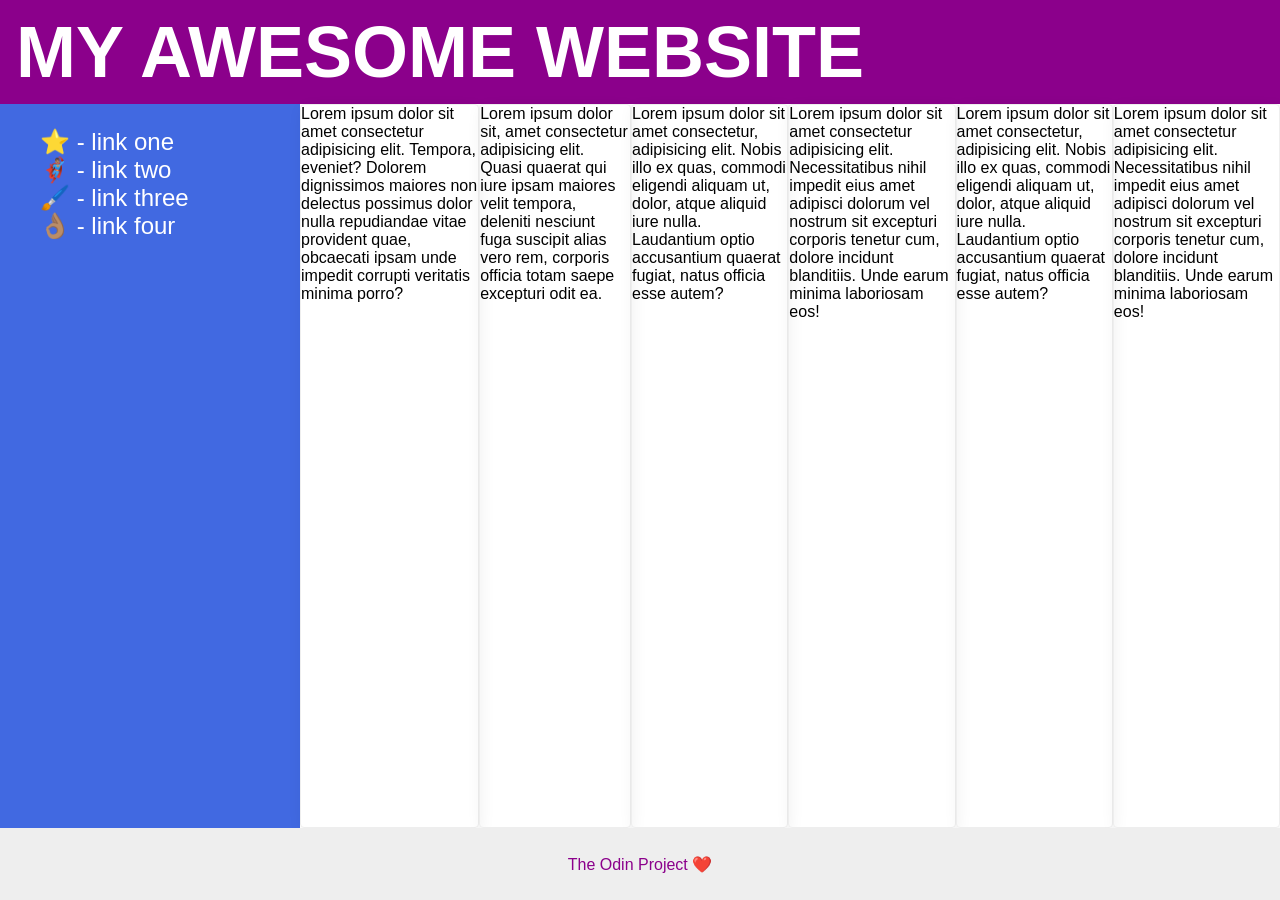
==== flex/07-flex-layout-2/index.html @ 1f619d1e "Add divs to improve layout of content" ====
<!DOCTYPE html>
<html lang="en">
  <head>
    <meta charset="UTF-8">
    <meta http-equiv="X-UA-Compatible" content="IE=edge">
    <meta name="viewport" content="width=device-width, initial-scale=1.0">
    <title>The Holy Grail</title>
    <link rel="stylesheet" href="style.css">
  </head>
  <body>
    <div class="header">
      MY AWESOME WEBSITE
    </div>
    
    <div class="content">
    <div class="sidebar">
      <ul>
        <li><a href="#">⭐ - link one</a></li>
        <li><a href="#">🦸🏽‍♂️ - link two</a></li>
        <li><a href="#">🖌️ - link three</a></li>
        <li><a href="#">👌🏽 - link four</a></li>
      </ul>
    </div>

    <div class="card">Lorem ipsum dolor sit amet consectetur adipisicing elit. Tempora, eveniet? Dolorem dignissimos maiores non delectus possimus dolor nulla repudiandae vitae provident quae, obcaecati ipsam unde impedit corrupti veritatis minima porro?</div>
    <div class="card">Lorem ipsum dolor sit, amet consectetur adipisicing elit. Quasi quaerat qui iure ipsam maiores velit tempora, deleniti nesciunt fuga suscipit alias vero rem, corporis officia totam saepe excepturi odit ea.</div>
    <div class="card">Lorem ipsum dolor sit amet consectetur, adipisicing elit. Nobis illo ex quas, commodi eligendi aliquam ut, dolor, atque aliquid iure nulla. Laudantium optio accusantium quaerat fugiat, natus officia esse autem?</div>
    <div class="card">Lorem ipsum dolor sit amet consectetur adipisicing elit. Necessitatibus nihil impedit eius amet adipisci dolorum vel nostrum sit excepturi corporis tenetur cum, dolore incidunt blanditiis. Unde earum minima laboriosam eos!</div>
    <div class="card">Lorem ipsum dolor sit amet consectetur, adipisicing elit. Nobis illo ex quas, commodi eligendi aliquam ut, dolor, atque aliquid iure nulla. Laudantium optio accusantium quaerat fugiat, natus officia esse autem?</div>
    <div class="card">Lorem ipsum dolor sit amet consectetur adipisicing elit. Necessitatibus nihil impedit eius amet adipisci dolorum vel nostrum sit excepturi corporis tenetur cum, dolore incidunt blanditiis. Unde earum minima laboriosam eos!</div>
    
    </div>

    <div class="footer">
      The Odin Project ❤️
    </div>
  </body>
</html>
---- flex/07-flex-layout-2/style.css ----
body {
  font-family: -apple-system, BlinkMacSystemFont, 'Segoe UI', Roboto, Oxygen, Ubuntu, Cantarell, 'Open Sans', 'Helvetica Neue', sans-serif;
  margin: 0;
  min-height: 100vh;
  display: flex;
  flex-direction: column;
}

.header {
  height: 72px;
  background: darkmagenta;
  color: white;
  font-size: 72px;
  font-weight: 900;
  display: flex;
  align-items: center;
  padding: 16px;
}

.footer {
  height: 72px;
  background: #eee;
  color: darkmagenta;
  display: flex;
  justify-content: center;
  align-items: center;
}

.sidebar {
  width: 300px;
  background: royalblue;
  box-sizing: border-box;
  font-size: 24px;
  flex-shrink: 0;
}

.card {
  border: 1px solid #eee;
  box-shadow: 2px 4px 16px rgba(0,0,0,.06);
  border-radius: 4px;
}

ul {
  list-style-type: none;
}

a {
  text-decoration: none;
  color: white;
}

.content {
  display: flex;
  flex: 1;
}
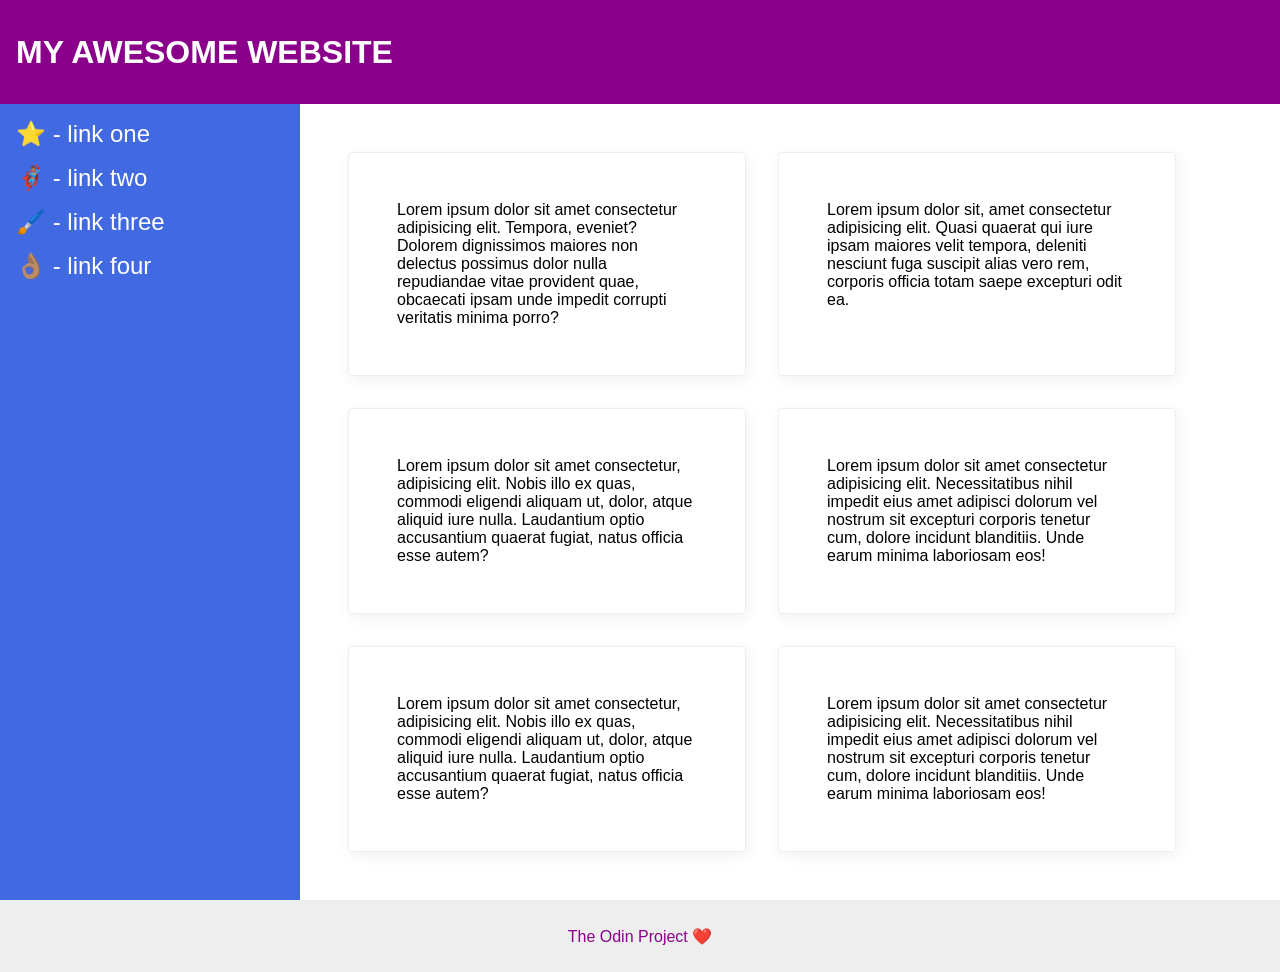
==== commit 9192246b: "Update styling and wrap of fact cards" ====
--- a/flex/07-flex-layout-2/index.html
+++ b/flex/07-flex-layout-2/index.html
@@ -21,14 +21,16 @@
         <li><a href="#">👌🏽 - link four</a></li>
       </ul>
     </div>
+    
+    <div class="factcards">
+      <div class="card">Lorem ipsum dolor sit amet consectetur adipisicing elit. Tempora, eveniet? Dolorem dignissimos maiores non delectus possimus dolor nulla repudiandae vitae provident quae, obcaecati ipsam unde impedit corrupti veritatis minima porro?</div>
+      <div class="card">Lorem ipsum dolor sit, amet consectetur adipisicing elit. Quasi quaerat qui iure ipsam maiores velit tempora, deleniti nesciunt fuga suscipit alias vero rem, corporis officia totam saepe excepturi odit ea.</div>
+      <div class="card">Lorem ipsum dolor sit amet consectetur, adipisicing elit. Nobis illo ex quas, commodi eligendi aliquam ut, dolor, atque aliquid iure nulla. Laudantium optio accusantium quaerat fugiat, natus officia esse autem?</div>
+      <div class="card">Lorem ipsum dolor sit amet consectetur adipisicing elit. Necessitatibus nihil impedit eius amet adipisci dolorum vel nostrum sit excepturi corporis tenetur cum, dolore incidunt blanditiis. Unde earum minima laboriosam eos!</div>
+      <div class="card">Lorem ipsum dolor sit amet consectetur, adipisicing elit. Nobis illo ex quas, commodi eligendi aliquam ut, dolor, atque aliquid iure nulla. Laudantium optio accusantium quaerat fugiat, natus officia esse autem?</div>
+      <div class="card">Lorem ipsum dolor sit amet consectetur adipisicing elit. Necessitatibus nihil impedit eius amet adipisci dolorum vel nostrum sit excepturi corporis tenetur cum, dolore incidunt blanditiis. Unde earum minima laboriosam eos!</div>
+    </div>
 
-    <div class="card">Lorem ipsum dolor sit amet consectetur adipisicing elit. Tempora, eveniet? Dolorem dignissimos maiores non delectus possimus dolor nulla repudiandae vitae provident quae, obcaecati ipsam unde impedit corrupti veritatis minima porro?</div>
-    <div class="card">Lorem ipsum dolor sit, amet consectetur adipisicing elit. Quasi quaerat qui iure ipsam maiores velit tempora, deleniti nesciunt fuga suscipit alias vero rem, corporis officia totam saepe excepturi odit ea.</div>
-    <div class="card">Lorem ipsum dolor sit amet consectetur, adipisicing elit. Nobis illo ex quas, commodi eligendi aliquam ut, dolor, atque aliquid iure nulla. Laudantium optio accusantium quaerat fugiat, natus officia esse autem?</div>
-    <div class="card">Lorem ipsum dolor sit amet consectetur adipisicing elit. Necessitatibus nihil impedit eius amet adipisci dolorum vel nostrum sit excepturi corporis tenetur cum, dolore incidunt blanditiis. Unde earum minima laboriosam eos!</div>
-    <div class="card">Lorem ipsum dolor sit amet consectetur, adipisicing elit. Nobis illo ex quas, commodi eligendi aliquam ut, dolor, atque aliquid iure nulla. Laudantium optio accusantium quaerat fugiat, natus officia esse autem?</div>
-    <div class="card">Lorem ipsum dolor sit amet consectetur adipisicing elit. Necessitatibus nihil impedit eius amet adipisci dolorum vel nostrum sit excepturi corporis tenetur cum, dolore incidunt blanditiis. Unde earum minima laboriosam eos!</div>
-    
     </div>
 
     <div class="footer">
--- a/flex/07-flex-layout-2/style.css
+++ b/flex/07-flex-layout-2/style.css
@@ -10,7 +10,7 @@
   height: 72px;
   background: darkmagenta;
   color: white;
-  font-size: 72px;
+  font-size: 32px;
   font-weight: 900;
   display: flex;
   align-items: center;
@@ -32,16 +32,21 @@
   box-sizing: border-box;
   font-size: 24px;
   flex-shrink: 0;
+  padding: 16px;
 }
 
 .card {
   border: 1px solid #eee;
   box-shadow: 2px 4px 16px rgba(0,0,0,.06);
   border-radius: 4px;
+  padding: 48px;
+  width: 300px;
 }
 
 ul {
   list-style-type: none;
+  margin: 0px;
+  padding: 0px;
 }
 
 a {
@@ -49,7 +54,18 @@
   color: white;
 }
 
+li {
+  margin-bottom: 16px;
+}
+
 .content {
+  flex: 1;
   display: flex;
-  flex: 1;
+}
+
+.factcards {
+  display: flex;
+  flex-wrap: wrap;
+  padding: 48px;
+  gap: 32px;
 }
